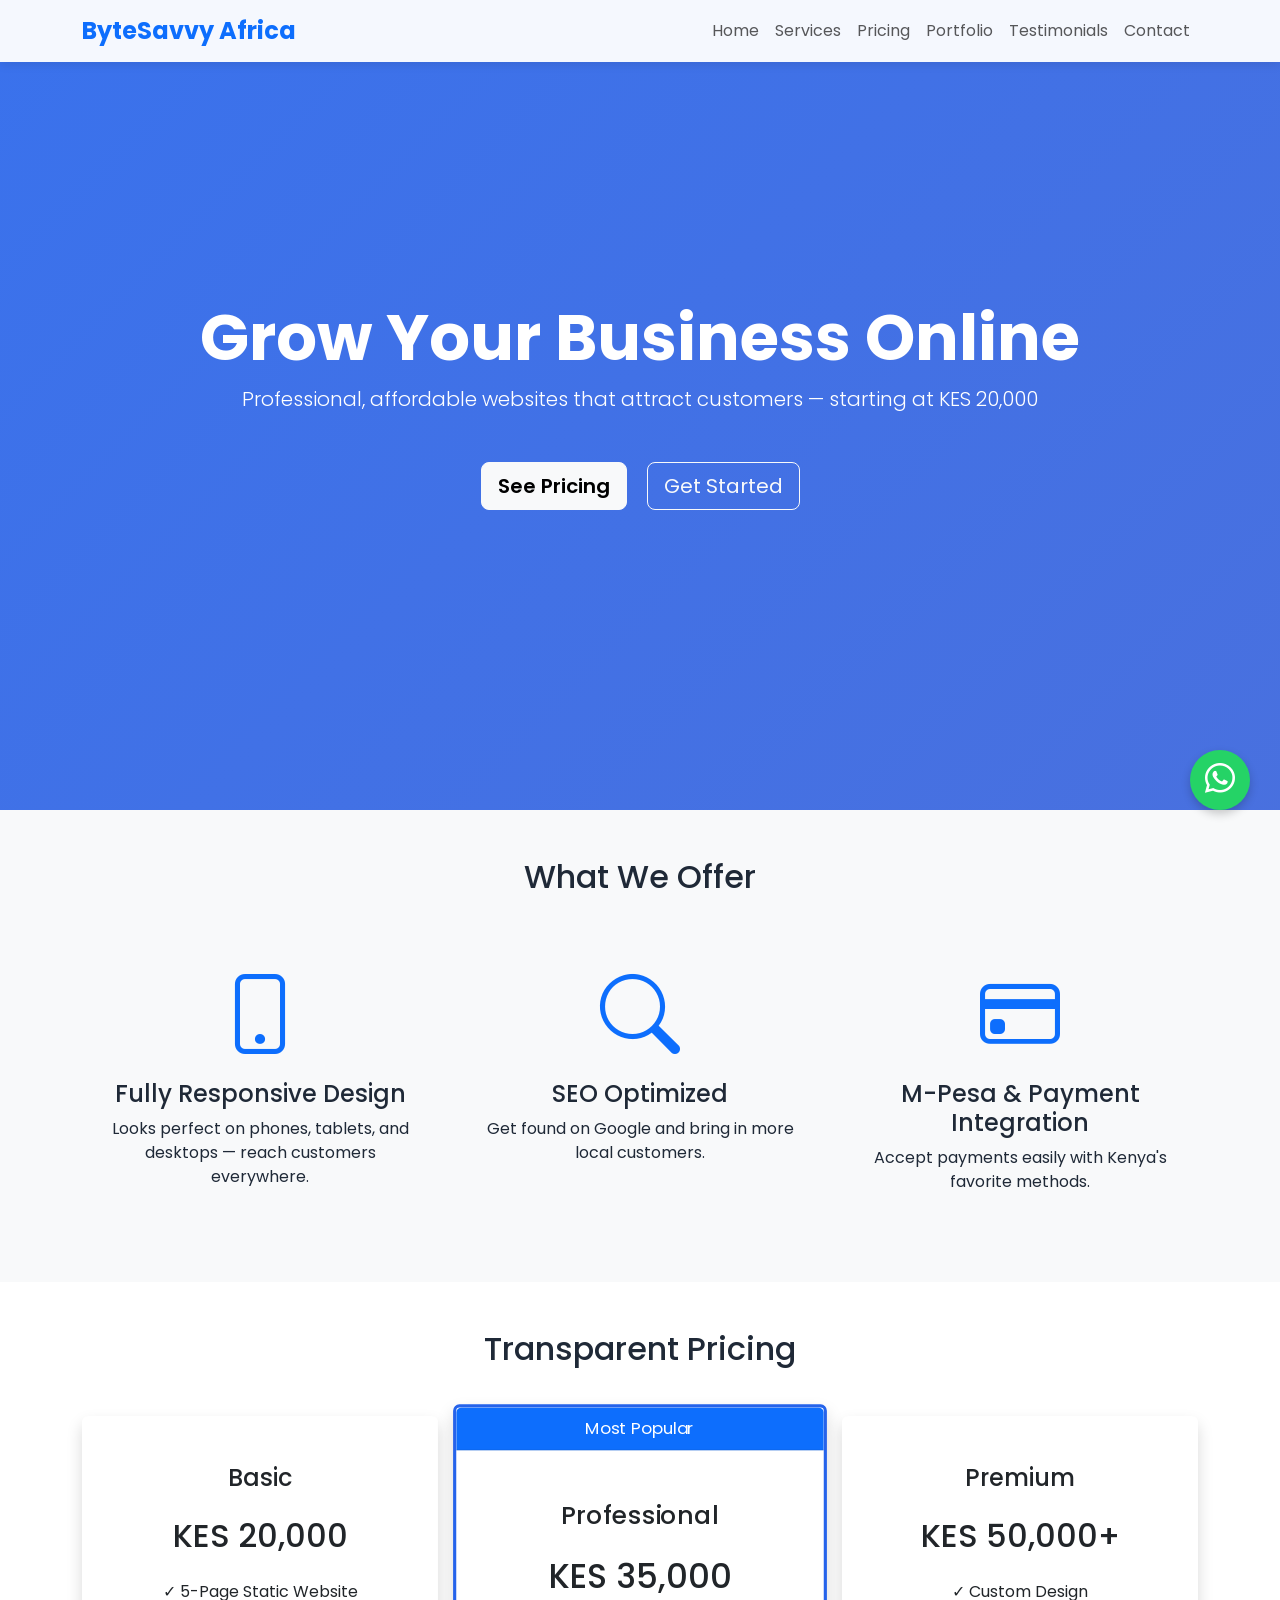
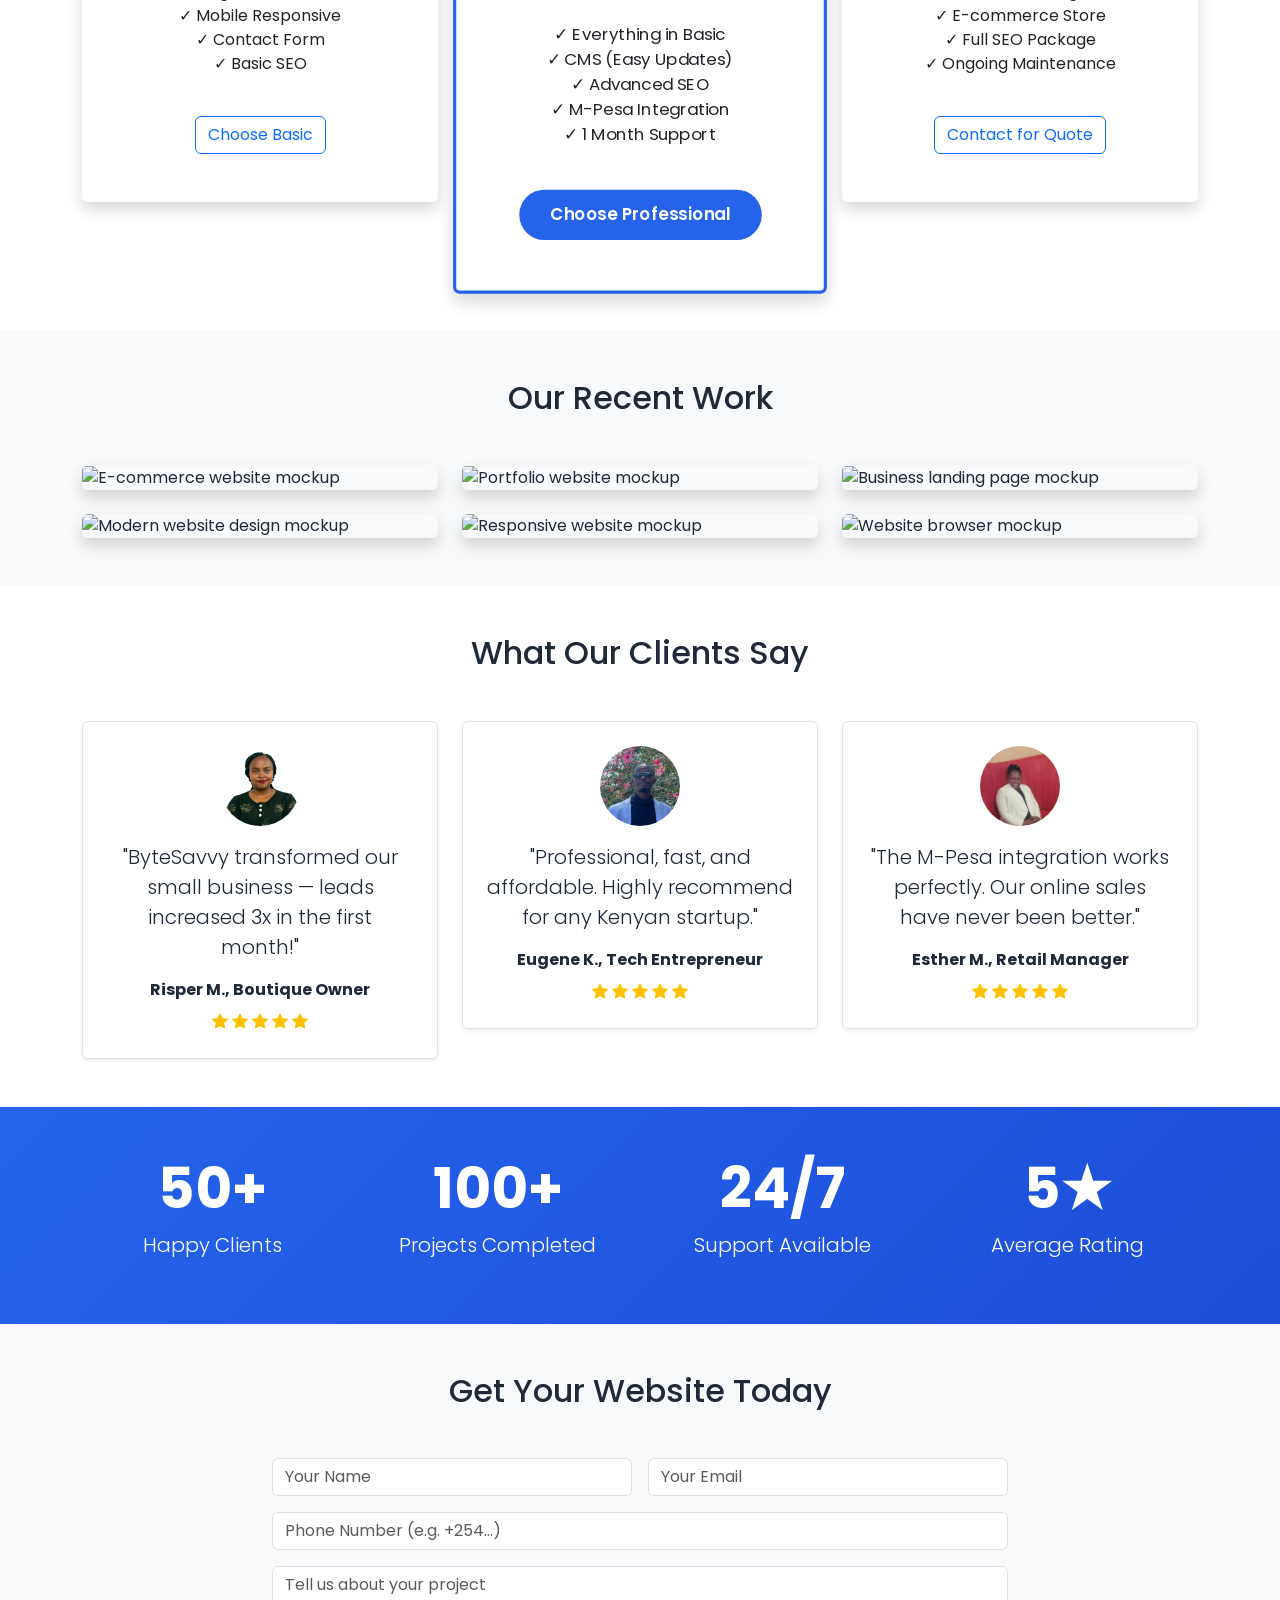
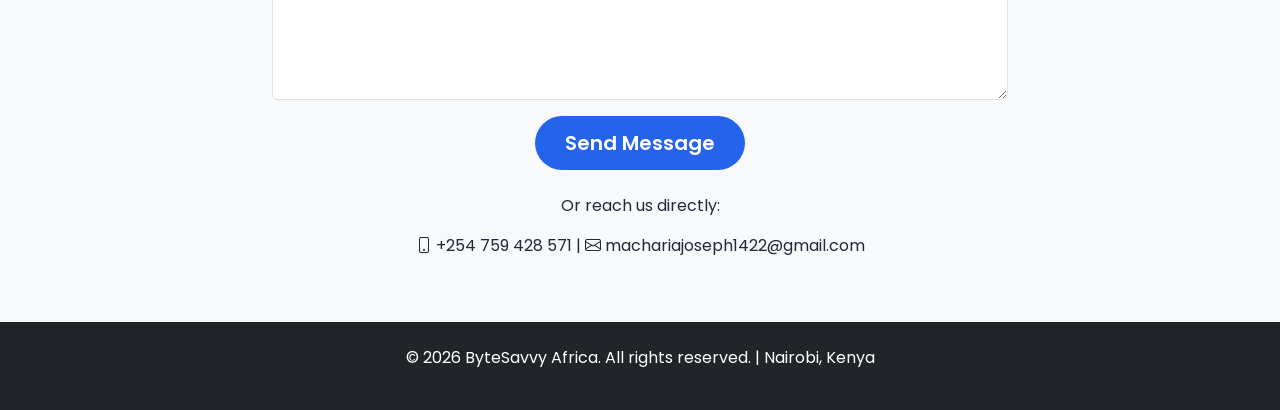
==== ByteSavvy labs.html @ 75848e0d "Initial commit: ByteSavvy Africa website" ====
<!doctype html>
<html lang="en">
  <head>
    <meta charset="UTF-8" />
    <meta name="viewport" content="width=device-width, initial-scale=1.0" />
    <title>
      ByteSavvy Africa - Affordable Web Design & Development in Kenya
    </title>
    <meta
      name="description"
      content="Professional, affordable web design and development in Nairobi, Kenya. Websites from KES 20,000 with CMS, SEO, mobile responsiveness, and M-Pesa integration."
    />
    <meta
      property="og:title"
      content="ByteSavvy Africa - Professional Web Design"
    />
    <meta
      property="og:description"
      content="Simple, scalable & affordable digital solutions for African businesses."
    />
    <meta
      property="og:image"
      content="https://img.freepik.com/free-vector/blue-futuristic-waves-background-vector-with-computer-code-technology_53876-110867.jpg"
    />
    <meta property="og:url" content="https://yourdomain.netlify.app" />
    <meta
      name="keywords"
      content="web design Kenya, website development Nairobi, affordable websites Kenya, M-Pesa integration, SEO Kenya, web design Nairobi, cheap websites Kenya, business websites Kenya"
    />
    <meta name="author" content="ByteSavvy Africa" />
    <link rel="canonical" href="https://yourdomain.netlify.app" />

    <!-- Bootstrap 5 CSS -->
    <link
      href="https://cdn.jsdelivr.net/npm/bootstrap@5.3.3/dist/css/bootstrap.min.css"
      rel="stylesheet"
    />
    <!-- Bootstrap Icons -->
    <link
      href="https://cdn.jsdelivr.net/npm/bootstrap-icons@1.11.3/font/bootstrap-icons.css"
      rel="stylesheet"
    />
    <!-- Google Fonts: Poppins -->
    <link
      href="https://fonts.googleapis.com/css2?family=Poppins:wght@300;400;500;600;700&display=swap"
      rel="stylesheet"
    />

    <style>
      :root {
        --primary: #2563eb;
        --primary-dark: #1d4ed8;
        --text: #1f2937;
        --light: #f8fafc;
      }
      body {
        font-family: "Poppins", sans-serif;
        color: var(--text);
        scroll-behavior: smooth;
      }
      .navbar {
        background: rgba(255, 255, 255, 0.95);
        box-shadow: 0 2px 10px rgba(0, 0, 0, 0.1);
      }
      .hero {
        background:
          linear-gradient(
            135deg,
            rgba(37, 99, 235, 0.9),
            rgba(29, 78, 216, 0.8)
          ),
          url("https://img.freepik.com/free-vector/blue-futuristic-waves-background-vector-with-computer-code-technology_53876-110867.jpg")
            center/cover no-repeat fixed;
        color: white;
        min-height: 90vh;
        display: flex;
        align-items: center;
      }
      .btn-primary {
        background: var(--primary);
        border: none;
        padding: 12px 30px;
        border-radius: 50px;
        font-weight: 600;
      }
      .btn-primary:hover {
        background: var(--primary-dark);
      }
      .pricing-card {
        transition:
          transform 0.3s,
          box-shadow 0.3s;
      }
      .pricing-card:hover {
        transform: translateY(-10px);
        box-shadow: 0 20px 40px rgba(0, 0, 0, 0.1);
      }
      .pricing-card.popular {
        border: 3px solid var(--primary);
        transform: scale(1.05);
      }
      .portfolio-img {
        height: 300px;
        object-fit: cover;
        transition: transform 0.4s;
      }
      .portfolio-img:hover {
        transform: scale(1.05);
      }
      .testimonial-img {
        width: 80px;
        height: 80px;
        border-radius: 50%;
        object-fit: cover;
      }
      .back-to-top {
        position: fixed;
        bottom: 30px;
        right: 30px;
        background: var(--primary);
        color: white;
        width: 50px;
        height: 50px;
        border-radius: 50%;
        display: none;
        align-items: center;
        justify-content: center;
        box-shadow: 0 4px 10px rgba(0, 0, 0, 0.2);
        z-index: 1000;
      }
      .whatsapp-float {
        position: fixed;
        bottom: 90px;
        right: 30px;
        background: #25d366;
        color: white;
        width: 60px;
        height: 60px;
        border-radius: 50%;
        display: flex;
        align-items: center;
        justify-content: center;
        font-size: 30px;
        box-shadow: 0 4px 10px rgba(0, 0, 0, 0.2);
        z-index: 1000;
        transition: transform 0.3s;
      }
      .whatsapp-float:hover {
        transform: scale(1.1);
      }
      .service-card {
        transition: all 0.3s ease;
      }
      .service-card:hover {
        background: white;
        box-shadow: 0 10px 30px rgba(37, 99, 235, 0.15);
        transform: translateY(-5px);
        border-radius: 12px;
      }
      .form-control:focus {
        border-color: var(--primary);
        box-shadow: 0 0 0 0.2rem rgba(37, 99, 235, 0.25);
      }
      .btn-primary {
        background: var(--primary);
        border: none;
        padding: 12px 30px;
        border-radius: 50px;
        font-weight: 600;
        transition: all 0.3s ease;
      }
      .btn-primary:hover {
        background: var(--primary-dark);
        transform: translateY(-2px);
        box-shadow: 0 5px 15px rgba(37, 99, 235, 0.3);
      }
    </style>
  </head>
  <body class="bg-light">
    <!-- Navbar -->
    <nav class="navbar navbar-expand-lg fixed-top">
      <div class="container">
        <a class="navbar-brand fw-bold text-primary fs-4" href="#"
          >ByteSavvy Africa</a
        >
        <button
          class="navbar-toggler"
          type="button"
          data-bs-toggle="collapse"
          data-bs-target="#navbarNav"
        >
          <span class="navbar-toggler-icon"></span>
        </button>
        <div class="collapse navbar-collapse" id="navbarNav">
          <ul class="navbar-nav ms-auto">
            <li class="nav-item"><a class="nav-link" href="#home">Home</a></li>
            <li class="nav-item">
              <a class="nav-link" href="#services">Services</a>
            </li>
            <li class="nav-item">
              <a class="nav-link" href="#pricing">Pricing</a>
            </li>
            <li class="nav-item">
              <a class="nav-link" href="#portfolio">Portfolio</a>
            </li>
            <li class="nav-item">
              <a class="nav-link" href="#testimonials">Testimonials</a>
            </li>
            <li class="nav-item">
              <a class="nav-link" href="#contact">Contact</a>
            </li>
          </ul>
        </div>
      </div>
    </nav>

    <!-- Hero -->
    <section id="home" class="hero text-center">
      <div class="container">
        <h1 class="display-3 fw-bold">Grow Your Business Online</h1>
        <p class="lead mb-5">
          Professional, affordable websites that attract customers — starting at
          KES 20,000
        </p>
        <a href="#pricing" class="btn btn-light btn-lg me-3 fw-semibold"
          >See Pricing</a
        >
        <a href="#contact" class="btn btn-outline-light btn-lg">Get Started</a>
      </div>
    </section>

    <!-- Services -->
    <section id="services" class="py-5">
      <div class="container">
        <h2 class="text-center mb-5">What We Offer</h2>
        <div class="row g-4">
          <div class="col-md-4">
            <div class="text-center p-4 service-card">
              <i class="bi bi-phone display-1 text-primary"></i>
              <h4 class="mt-3">Fully Responsive Design</h4>
              <p>
                Looks perfect on phones, tablets, and desktops — reach customers
                everywhere.
              </p>
            </div>
          </div>
          <div class="col-md-4">
            <div class="text-center p-4 service-card">
              <i class="bi bi-search display-1 text-primary"></i>
              <h4 class="mt-3">SEO Optimized</h4>
              <p>Get found on Google and bring in more local customers.</p>
            </div>
          </div>
          <div class="col-md-4">
            <div class="text-center p-4 service-card">
              <i class="bi bi-credit-card display-1 text-primary"></i>
              <h4 class="mt-3">M-Pesa & Payment Integration</h4>
              <p>Accept payments easily with Kenya's favorite methods.</p>
            </div>
          </div>
        </div>
      </div>
    </section>

    <!-- Pricing -->
    <section id="pricing" class="py-5 bg-white">
      <div class="container">
        <h2 class="text-center mb-5">Transparent Pricing</h2>
        <div class="row g-4 justify-content-center">
          <div class="col-md-4">
            <div class="card pricing-card text-center border-0 shadow">
              <div class="card-body p-5">
                <h4>Basic</h4>
                <h2 class="my-4">KES 20,000</h2>
                <ul class="list-unstyled">
                  <li>✓ 5-Page Static Website</li>
                  <li>✓ Mobile Responsive</li>
                  <li>✓ Contact Form</li>
                  <li>✓ Basic SEO</li>
                </ul>
                <a href="#contact" class="btn btn-outline-primary mt-4"
                  >Choose Basic</a
                >
              </div>
            </div>
          </div>
          <div class="col-md-4">
            <div class="card pricing-card popular text-center shadow">
              <div class="card-header bg-primary text-white">Most Popular</div>
              <div class="card-body p-5">
                <h4>Professional</h4>
                <h2 class="my-4">KES 35,000</h2>
                <ul class="list-unstyled">
                  <li>✓ Everything in Basic</li>
                  <li>✓ CMS (Easy Updates)</li>
                  <li>✓ Advanced SEO</li>
                  <li>✓ M-Pesa Integration</li>
                  <li>✓ 1 Month Support</li>
                </ul>
                <a href="#contact" class="btn btn-primary mt-4"
                  >Choose Professional</a
                >
              </div>
            </div>
          </div>
          <div class="col-md-4">
            <div class="card pricing-card text-center border-0 shadow">
              <div class="card-body p-5">
                <h4>Premium</h4>
                <h2 class="my-4">KES 50,000+</h2>
                <ul class="list-unstyled">
                  <li>✓ Custom Design</li>
                  <li>✓ E-commerce Store</li>
                  <li>✓ Full SEO Package</li>
                  <li>✓ Ongoing Maintenance</li>
                </ul>
                <a href="#contact" class="btn btn-outline-primary mt-4"
                  >Contact for Quote</a
                >
              </div>
            </div>
          </div>
        </div>
      </div>
    </section>

    <!-- Portfolio -->
    <section id="portfolio" class="py-5">
      <div class="container">
        <h2 class="text-center mb-5">Our Recent Work</h2>
        <div class="row g-4">
          <div class="col-md-4">
            <div class="overflow-hidden rounded shadow">
              <img
                src="https://images.unsplash.com/photo-1467232004584-a241de8bcf5d?w=800&q=80"
                alt="E-commerce website mockup"
                class="w-100 portfolio-img"
                loading="lazy"
              />
            </div>
          </div>
          <div class="col-md-4">
            <div class="overflow-hidden rounded shadow">
              <img
                src="https://images.unsplash.com/photo-1498050108023-c5249f4df085?w=800&q=80"
                alt="Portfolio website mockup"
                class="w-100 portfolio-img"
                loading="lazy"
              />
            </div>
          </div>
          <div class="col-md-4">
            <div class="overflow-hidden rounded shadow">
              <img
                src="https://images.unsplash.com/photo-1593642532842-98d0fd5ebc1a?w=800&q=80"
                alt="Business landing page mockup"
                class="w-100 portfolio-img"
                loading="lazy"
              />
            </div>
          </div>
          <div class="col-md-4">
            <div class="overflow-hidden rounded shadow">
              <img
                src="https://images.unsplash.com/photo-1460925895917-afdab827c52f?w=800&q=80"
                alt="Modern website design mockup"
                class="w-100 portfolio-img"
                loading="lazy"
              />
            </div>
          </div>
          <div class="col-md-4">
            <div class="overflow-hidden rounded shadow">
              <img
                src="https://images.unsplash.com/photo-1559028012-481c04fa702d?w=800&q=80"
                alt="Responsive website mockup"
                class="w-100 portfolio-img"
                loading="lazy"
              />
            </div>
          </div>
          <div class="col-md-4">
            <div class="overflow-hidden rounded shadow">
              <img
                src="https://images.unsplash.com/photo-1547658719-da2b51169166?w=800&q=80"
                alt="Website browser mockup"
                class="w-100 portfolio-img"
                loading="lazy"
              />
            </div>
          </div>
        </div>
      </div>
    </section>

    <!-- Testimonials -->
    <section id="testimonials" class="py-5 bg-white">
      <div class="container">
        <h2 class="text-center mb-5">What Our Clients Say</h2>
        <div class="row g-4">
          <div class="col-md-4">
            <div class="text-center p-4 border rounded shadow-sm">
              <img
                src="public/images/client-risper .png"
                alt="Client testimonial"
                class="testimonial-img mb-3"
              />
              <p class="lead">
                "ByteSavvy transformed our small business — leads increased 3x
                in the first month!"
              </p>
              <strong>Risper M., Boutique Owner</strong>
              <div class="mt-2">
                <i class="bi bi-star-fill text-warning"></i>
                <i class="bi bi-star-fill text-warning"></i>
                <i class="bi bi-star-fill text-warning"></i>
                <i class="bi bi-star-fill text-warning"></i>
                <i class="bi bi-star-fill text-warning"></i>
              </div>
            </div>
          </div>
          <div class="col-md-4">
            <div class="text-center p-4 border rounded shadow-sm">
              <img
                src="public/images/client-taller .png"
                alt="Client testimonial"
                class="testimonial-img mb-3"
              />
              <p class="lead">
                "Professional, fast, and affordable. Highly recommend for any
                Kenyan startup."
              </p>
              <strong>Eugene K., Tech Entrepreneur</strong>
              <div class="mt-2">
                <i class="bi bi-star-fill text-warning"></i>
                <i class="bi bi-star-fill text-warning"></i>
                <i class="bi bi-star-fill text-warning"></i>
                <i class="bi bi-star-fill text-warning"></i>
                <i class="bi bi-star-fill text-warning"></i>
              </div>
            </div>
          </div>
          <div class="col-md-4">
            <div class="text-center p-4 border rounded shadow-sm">
              <img
                src="public/images/client-mum .png"
                alt="Client testimonial"
                class="testimonial-img mb-3"
              />
              <p class="lead">
                "The M-Pesa integration works perfectly. Our online sales have
                never been better."
              </p>
              <strong>Esther M., Retail Manager</strong>
              <div class="mt-2">
                <i class="bi bi-star-fill text-warning"></i>
                <i class="bi bi-star-fill text-warning"></i>
                <i class="bi bi-star-fill text-warning"></i>
                <i class="bi bi-star-fill text-warning"></i>
                <i class="bi bi-star-fill text-warning"></i>
              </div>
            </div>
          </div>
        </div>
      </div>
    </section>

    <!-- Stats Section -->
    <section
      class="py-5"
      style="
        background: linear-gradient(135deg, #2563eb, #1d4ed8);
        color: white;
      "
    >
      <div class="container">
        <div class="row text-center">
          <div class="col-md-3">
            <h2 class="display-4 fw-bold">50+</h2>
            <p class="lead">Happy Clients</p>
          </div>
          <div class="col-md-3">
            <h2 class="display-4 fw-bold">100+</h2>
            <p class="lead">Projects Completed</p>
          </div>
          <div class="col-md-3">
            <h2 class="display-4 fw-bold">24/7</h2>
            <p class="lead">Support Available</p>
          </div>
          <div class="col-md-3">
            <h2 class="display-4 fw-bold">5★</h2>
            <p class="lead">Average Rating</p>
          </div>
        </div>
      </div>
    </section>

    <!-- Contact -->
    <section id="contact" class="py-5">
      <div class="container">
        <h2 class="text-center mb-5">Get Your Website Today</h2>
        <div class="row justify-content-center">
          <div class="col-lg-8">
            <form action="https://formspree.io/f/xgonbgwg" method="POST">
              <input type="hidden" name="_next" value="thank-you.html" />
              <div class="row g-3">
                <div class="col-md-6">
                  <input
                    type="text"
                    name="name"
                    class="form-control"
                    placeholder="Your Name"
                    required
                  />
                </div>
                <div class="col-md-6">
                  <input
                    type="email"
                    name="email"
                    class="form-control"
                    placeholder="Your Email"
                    required
                  />
                </div>
                <div class="col-12">
                  <input
                    type="tel"
                    name="phone"
                    class="form-control"
                    placeholder="Phone Number (e.g. +254...)"
                  />
                </div>
                <div class="col-12">
                  <textarea
                    name="message"
                    class="form-control"
                    rows="5"
                    placeholder="Tell us about your project"
                    required
                  ></textarea>
                </div>
                <div class="col-12 text-center">
                  <button type="submit" class="btn btn-primary btn-lg">
                    Send Message
                  </button>
                </div>
              </div>
            </form>
            <div class="text-center mt-4">
              <p>Or reach us directly:</p>
              <p>
                <i class="bi bi-phone"></i> +254 759 428 571 |
                <i class="bi bi-envelope"></i> machariajoseph1422@gmail.com
              </p>
            </div>
          </div>
        </div>
      </div>
    </section>

    <!-- Footer -->
    <footer class="bg-dark text-white py-4">
      <div class="container text-center">
        <p>
          &copy; 2026 ByteSavvy Africa. All rights reserved. | Nairobi, Kenya
        </p>
      </div>
    </footer>

    <!-- WhatsApp Float -->
    <a
      href="https://wa.me/254798861887?text=Hi!%20I'm%20interested%20in%20your%20web%20design%20services"
      class="whatsapp-float"
      target="_blank"
    >
      <i class="bi bi-whatsapp"></i>
    </a>

    <!-- Back to Top -->
    <a href="#home" class="back-to-top"><i class="bi bi-arrow-up"></i></a>

    <!-- Bootstrap JS -->
    <script src="https://cdn.jsdelivr.net/npm/bootstrap@5.3.3/dist/js/bootstrap.bundle.min.js"></script>
    <script>
      // Show back-to-top button after scroll
      window.onscroll = function () {
        document.querySelector(".back-to-top").style.display =
          document.body.scrollTop > 300 ||
          document.documentElement.scrollTop > 300
            ? "flex"
            : "none";
      };
    </script>
  </body>
</html>
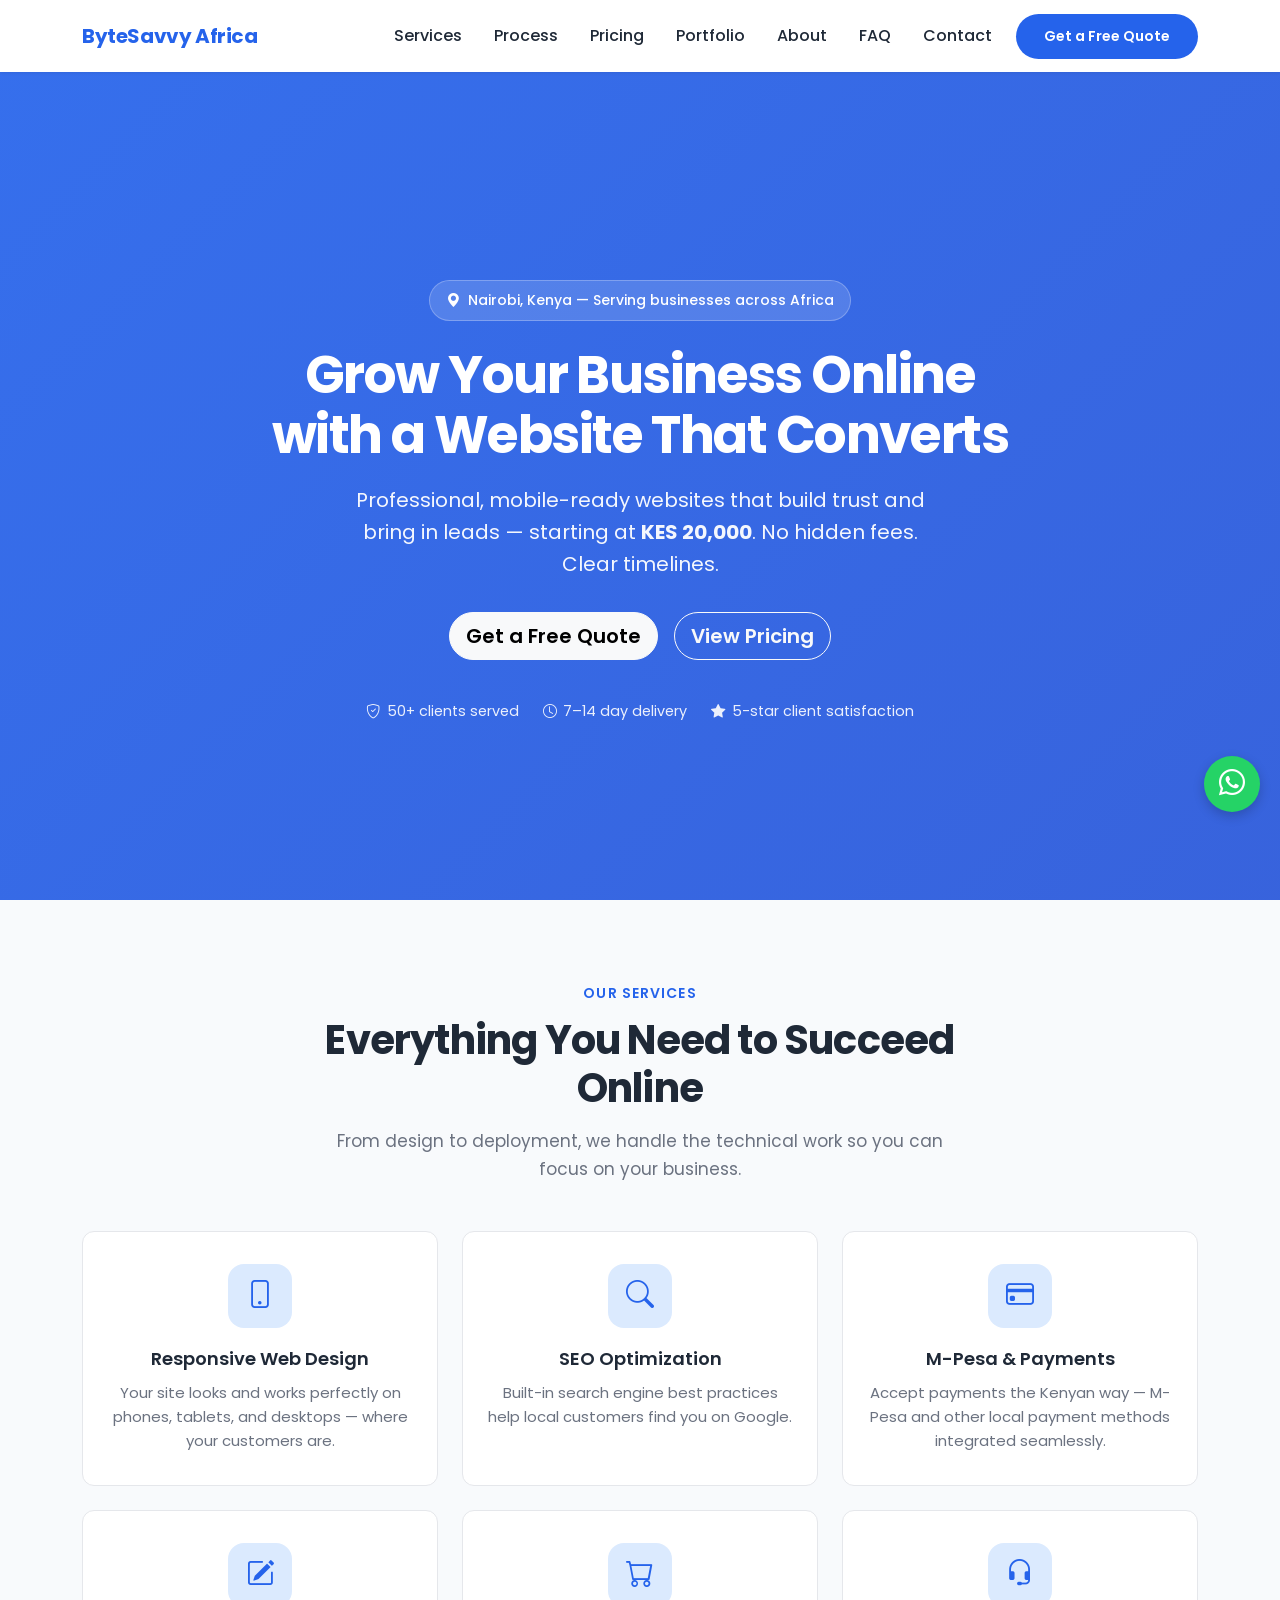
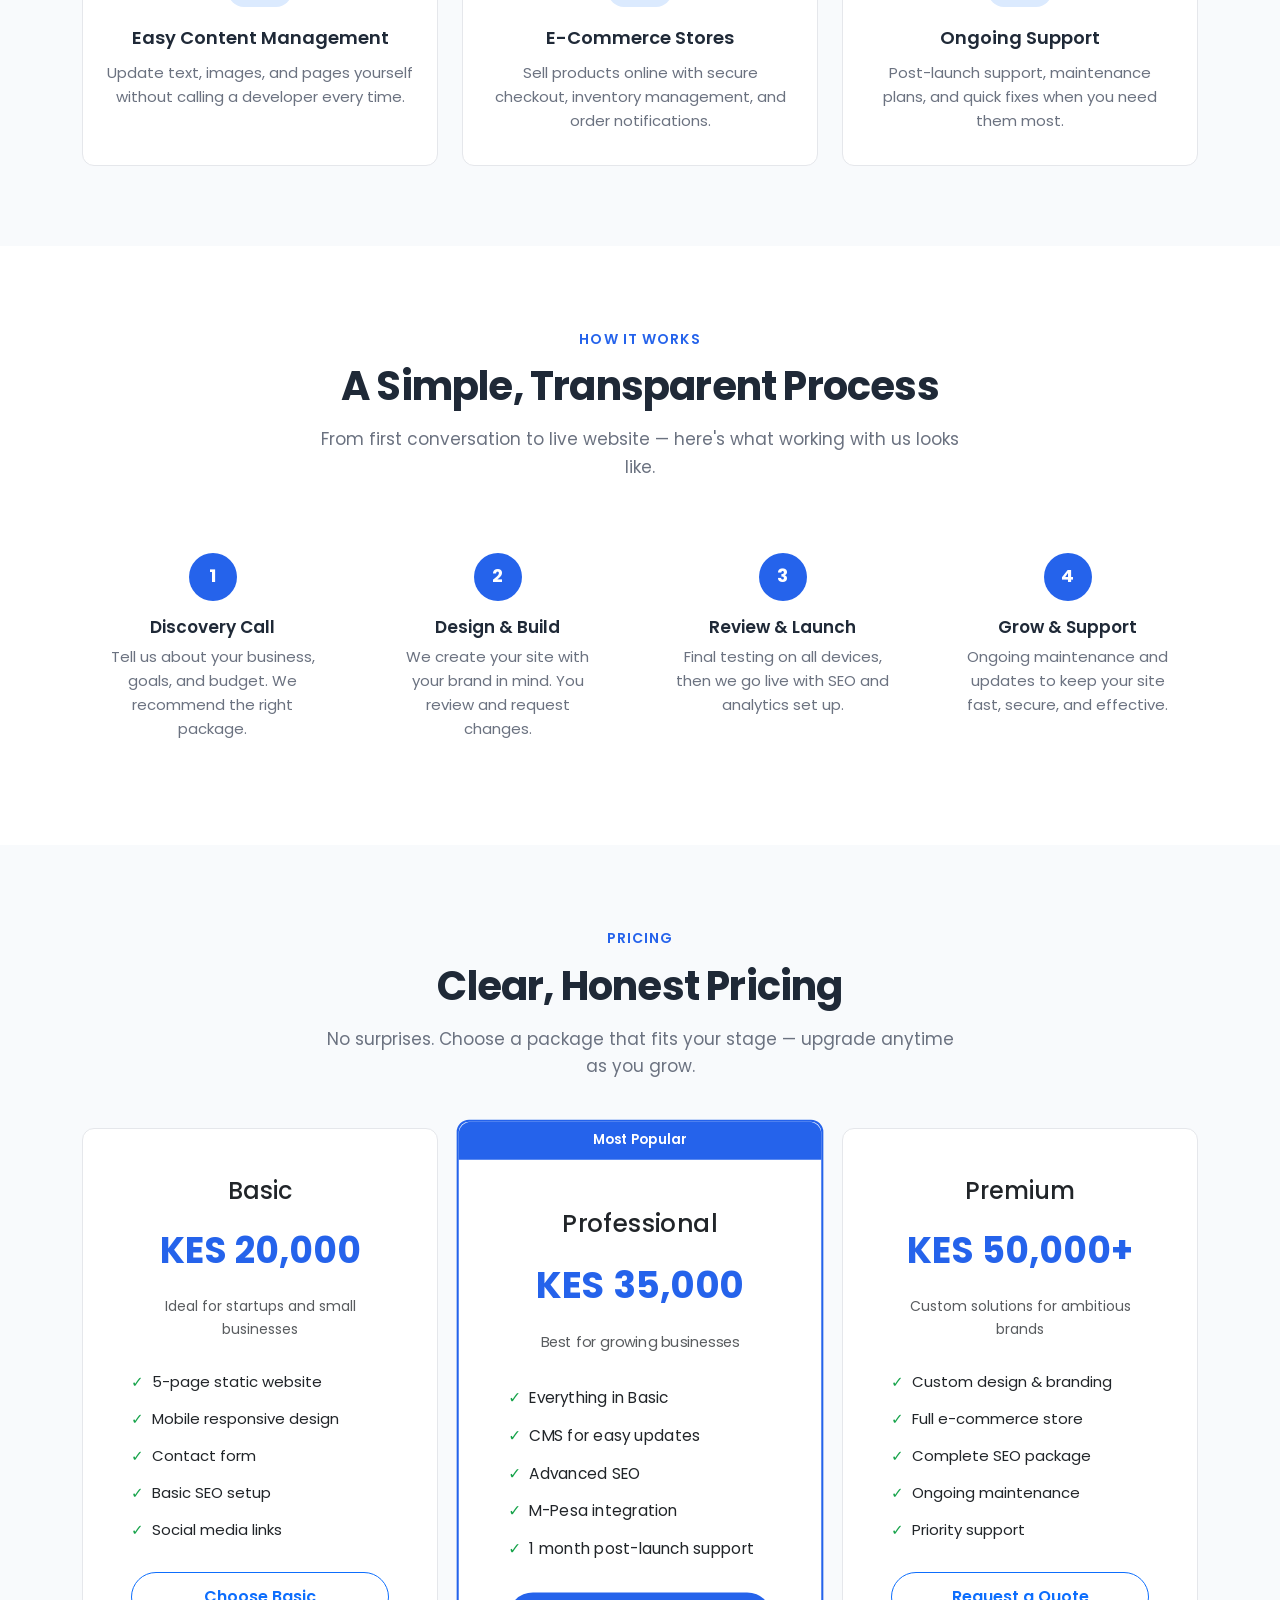
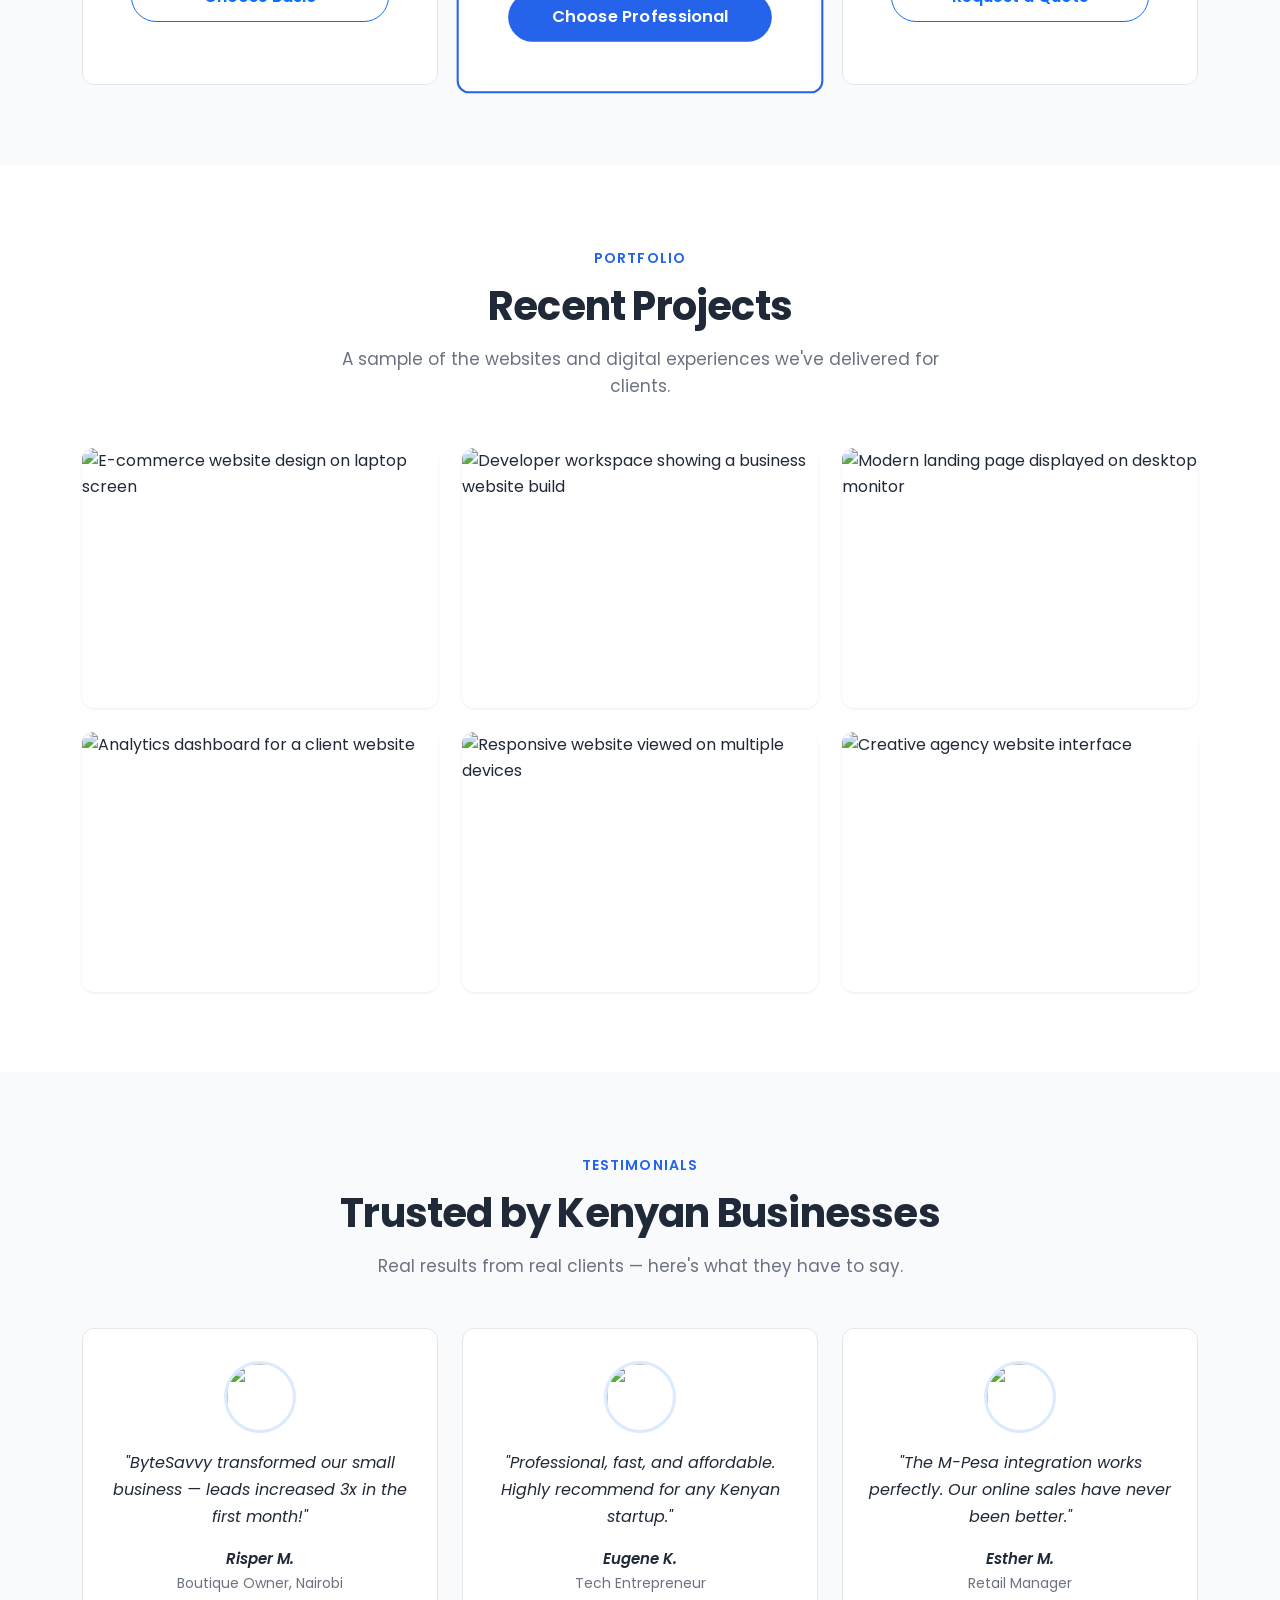
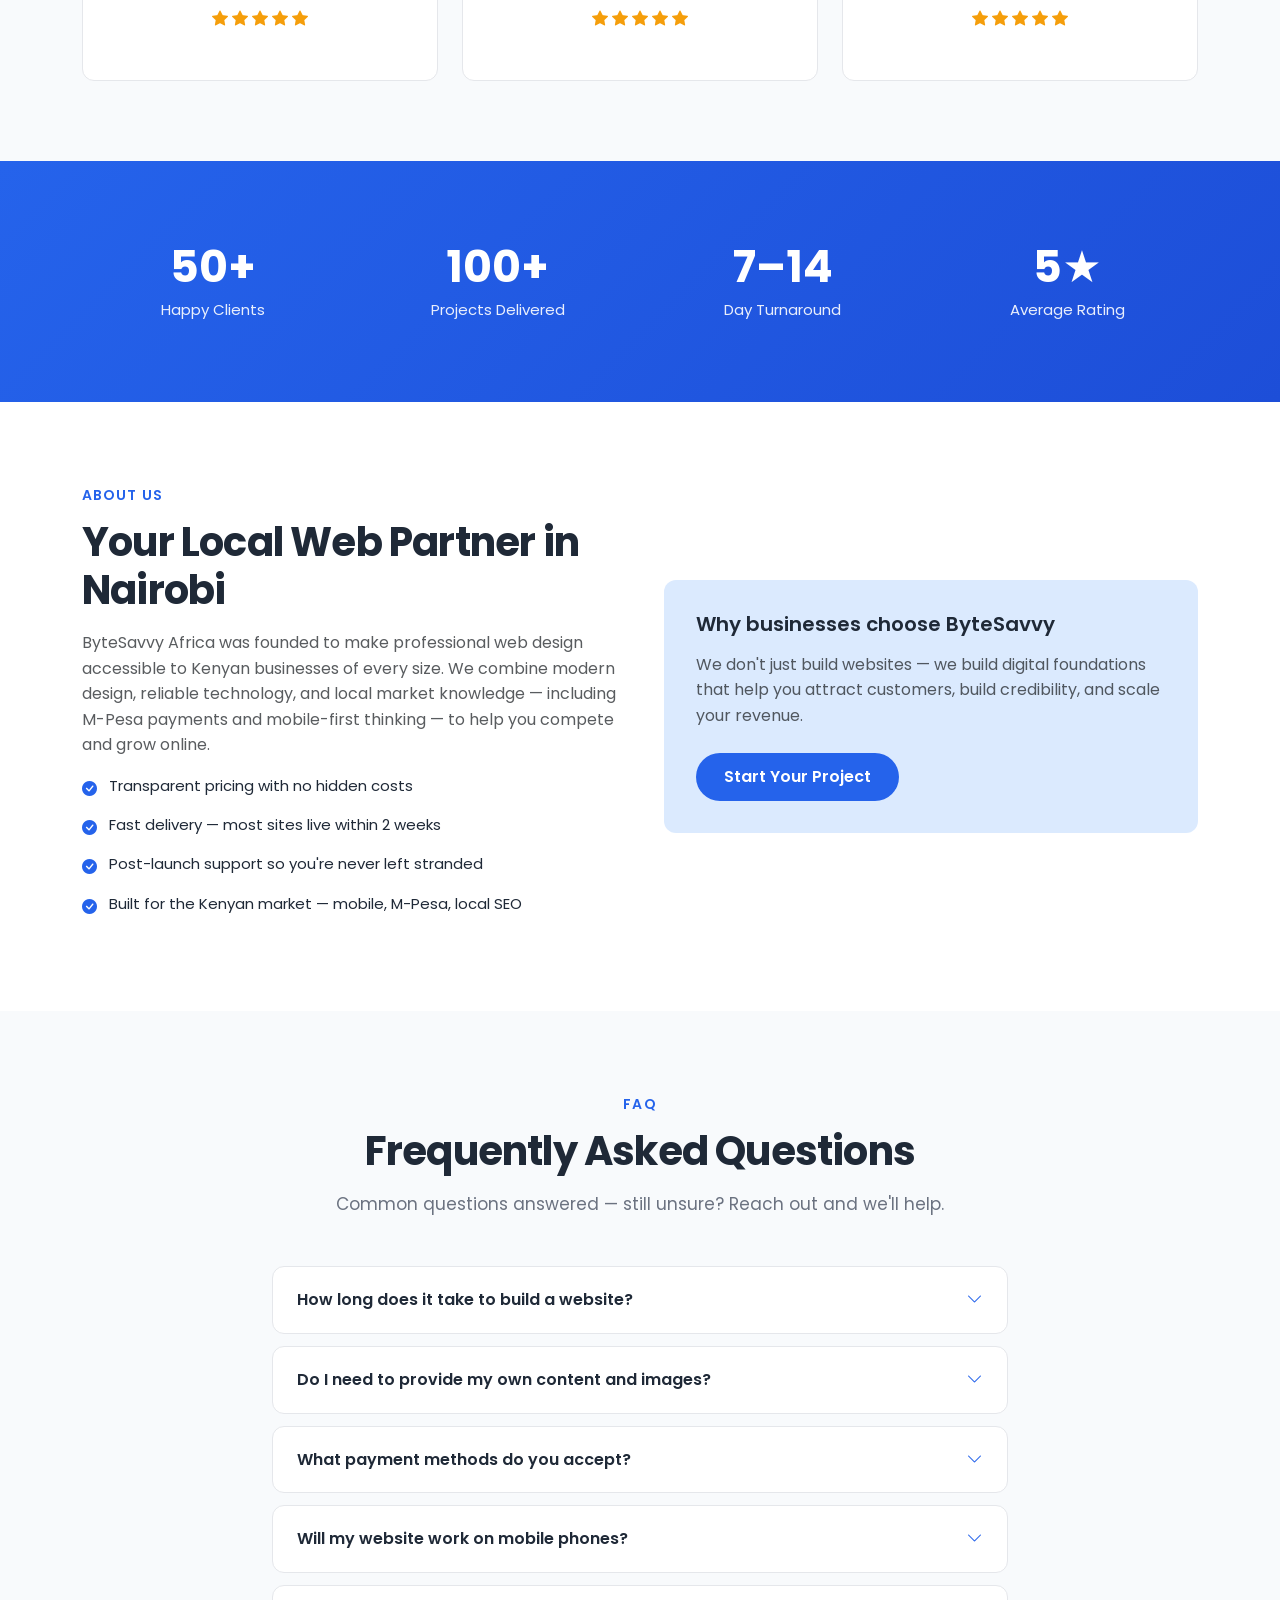
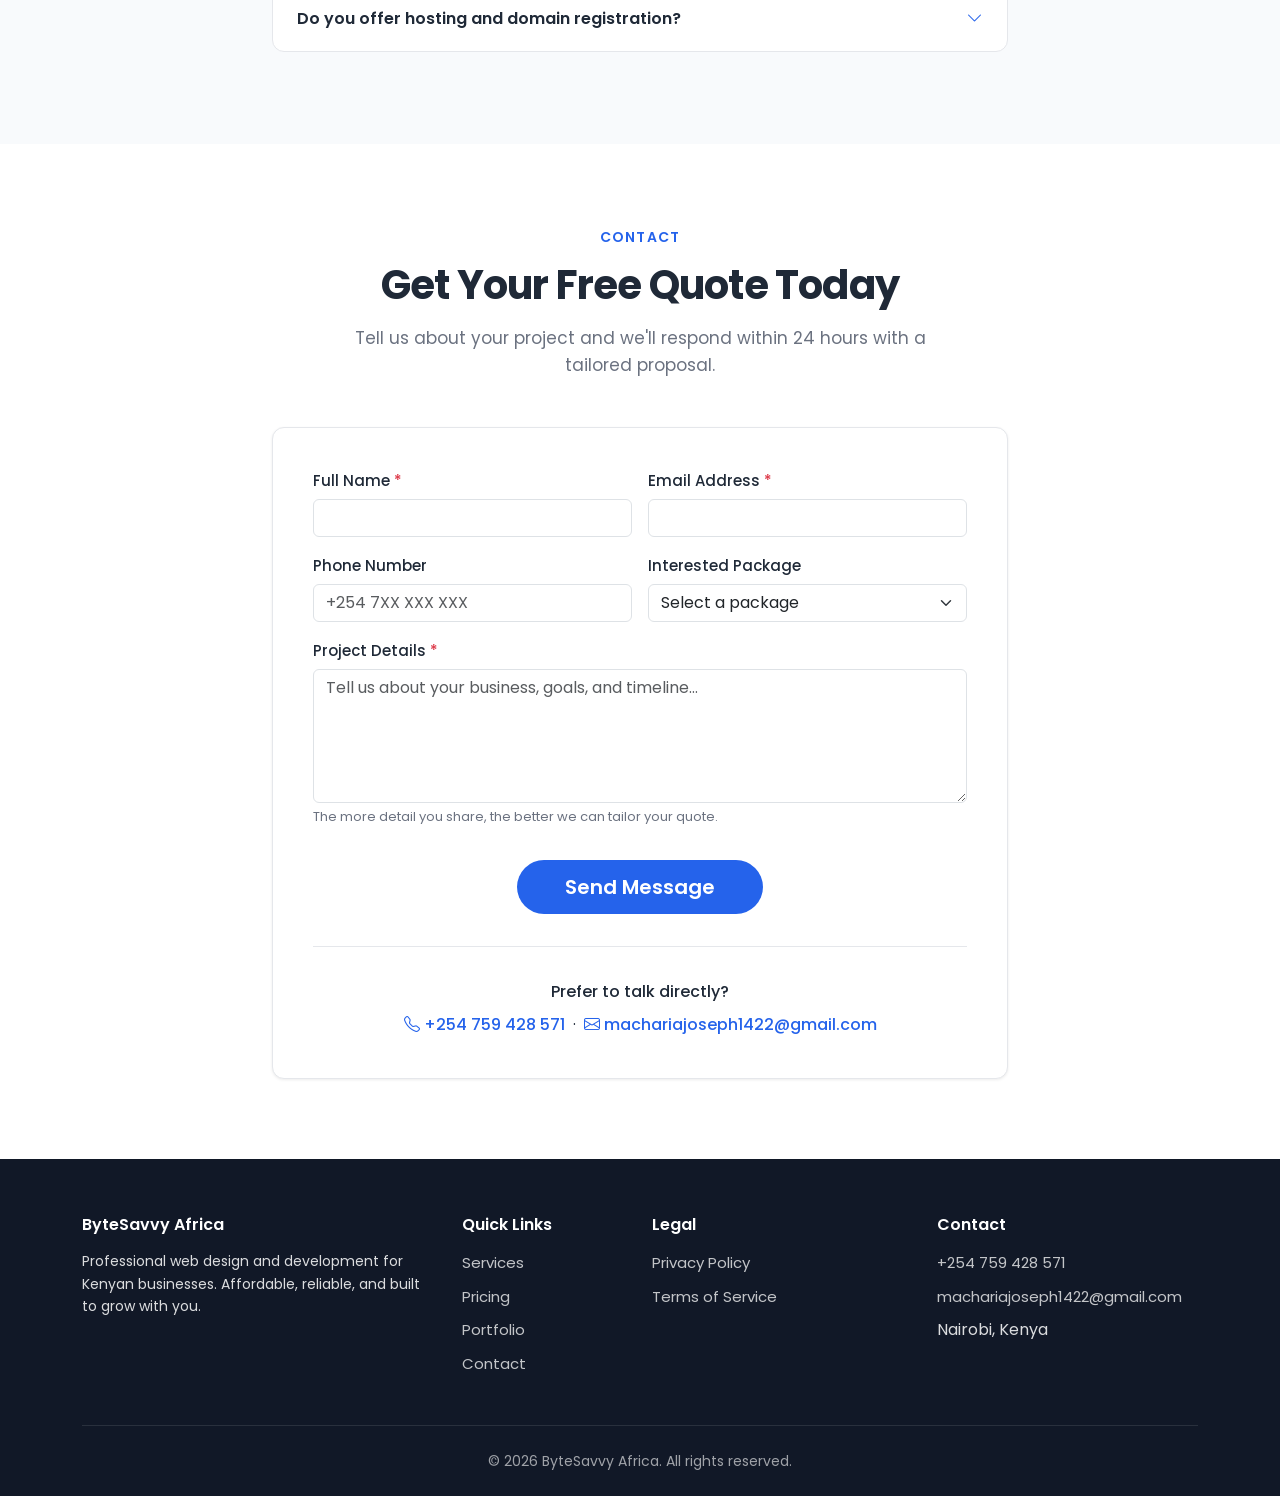
==== commit 504a7701: "Overhaul site for production-ready UX, SEO, accessibility, and conversions Co-authored-by: Cursor <c" ====
--- a/ByteSavvy labs.html
+++ b/ByteSavvy labs.html
@@ -2,594 +2,12 @@
 <html lang="en">
   <head>
     <meta charset="UTF-8" />
-    <meta name="viewport" content="width=device-width, initial-scale=1.0" />
-    <title>
-      ByteSavvy Africa - Affordable Web Design & Development in Kenya
-    </title>
-    <meta
-      name="description"
-      content="Professional, affordable web design and development in Nairobi, Kenya. Websites from KES 20,000 with CMS, SEO, mobile responsiveness, and M-Pesa integration."
-    />
-    <meta
-      property="og:title"
-      content="ByteSavvy Africa - Professional Web Design"
-    />
-    <meta
-      property="og:description"
-      content="Simple, scalable & affordable digital solutions for African businesses."
-    />
-    <meta
-      property="og:image"
-      content="https://img.freepik.com/free-vector/blue-futuristic-waves-background-vector-with-computer-code-technology_53876-110867.jpg"
-    />
-    <meta property="og:url" content="https://yourdomain.netlify.app" />
-    <meta
-      name="keywords"
-      content="web design Kenya, website development Nairobi, affordable websites Kenya, M-Pesa integration, SEO Kenya, web design Nairobi, cheap websites Kenya, business websites Kenya"
-    />
-    <meta name="author" content="ByteSavvy Africa" />
-    <link rel="canonical" href="https://yourdomain.netlify.app" />
-
-    <!-- Bootstrap 5 CSS -->
-    <link
-      href="https://cdn.jsdelivr.net/npm/bootstrap@5.3.3/dist/css/bootstrap.min.css"
-      rel="stylesheet"
-    />
-    <!-- Bootstrap Icons -->
-    <link
-      href="https://cdn.jsdelivr.net/npm/bootstrap-icons@1.11.3/font/bootstrap-icons.css"
-      rel="stylesheet"
-    />
-    <!-- Google Fonts: Poppins -->
-    <link
-      href="https://fonts.googleapis.com/css2?family=Poppins:wght@300;400;500;600;700&display=swap"
-      rel="stylesheet"
-    />
-
-    <style>
-      :root {
-        --primary: #2563eb;
-        --primary-dark: #1d4ed8;
-        --text: #1f2937;
-        --light: #f8fafc;
-      }
-      body {
-        font-family: "Poppins", sans-serif;
-        color: var(--text);
-        scroll-behavior: smooth;
-      }
-      .navbar {
-        background: rgba(255, 255, 255, 0.95);
-        box-shadow: 0 2px 10px rgba(0, 0, 0, 0.1);
-      }
-      .hero {
-        background:
-          linear-gradient(
-            135deg,
-            rgba(37, 99, 235, 0.9),
-            rgba(29, 78, 216, 0.8)
-          ),
-          url("https://img.freepik.com/free-vector/blue-futuristic-waves-background-vector-with-computer-code-technology_53876-110867.jpg")
-            center/cover no-repeat fixed;
-        color: white;
-        min-height: 90vh;
-        display: flex;
-        align-items: center;
-      }
-      .btn-primary {
-        background: var(--primary);
-        border: none;
-        padding: 12px 30px;
-        border-radius: 50px;
-        font-weight: 600;
-      }
-      .btn-primary:hover {
-        background: var(--primary-dark);
-      }
-      .pricing-card {
-        transition:
-          transform 0.3s,
-          box-shadow 0.3s;
-      }
-      .pricing-card:hover {
-        transform: translateY(-10px);
-        box-shadow: 0 20px 40px rgba(0, 0, 0, 0.1);
-      }
-      .pricing-card.popular {
-        border: 3px solid var(--primary);
-        transform: scale(1.05);
-      }
-      .portfolio-img {
-        height: 300px;
-        object-fit: cover;
-        transition: transform 0.4s;
-      }
-      .portfolio-img:hover {
-        transform: scale(1.05);
-      }
-      .testimonial-img {
-        width: 80px;
-        height: 80px;
-        border-radius: 50%;
-        object-fit: cover;
-      }
-      .back-to-top {
-        position: fixed;
-        bottom: 30px;
-        right: 30px;
-        background: var(--primary);
-        color: white;
-        width: 50px;
-        height: 50px;
-        border-radius: 50%;
-        display: none;
-        align-items: center;
-        justify-content: center;
-        box-shadow: 0 4px 10px rgba(0, 0, 0, 0.2);
-        z-index: 1000;
-      }
-      .whatsapp-float {
-        position: fixed;
-        bottom: 90px;
-        right: 30px;
-        background: #25d366;
-        color: white;
-        width: 60px;
-        height: 60px;
-        border-radius: 50%;
-        display: flex;
-        align-items: center;
-        justify-content: center;
-        font-size: 30px;
-        box-shadow: 0 4px 10px rgba(0, 0, 0, 0.2);
-        z-index: 1000;
-        transition: transform 0.3s;
-      }
-      .whatsapp-float:hover {
-        transform: scale(1.1);
-      }
-      .service-card {
-        transition: all 0.3s ease;
-      }
-      .service-card:hover {
-        background: white;
-        box-shadow: 0 10px 30px rgba(37, 99, 235, 0.15);
-        transform: translateY(-5px);
-        border-radius: 12px;
-      }
-      .form-control:focus {
-        border-color: var(--primary);
-        box-shadow: 0 0 0 0.2rem rgba(37, 99, 235, 0.25);
-      }
-      .btn-primary {
-        background: var(--primary);
-        border: none;
-        padding: 12px 30px;
-        border-radius: 50px;
-        font-weight: 600;
-        transition: all 0.3s ease;
-      }
-      .btn-primary:hover {
-        background: var(--primary-dark);
-        transform: translateY(-2px);
-        box-shadow: 0 5px 15px rgba(37, 99, 235, 0.3);
-      }
-    </style>
+    <meta http-equiv="refresh" content="0; url=/" />
+    <link rel="canonical" href="https://bytesavvy-africa.netlify.app/" />
+    <title>Redirecting…</title>
+    <script>window.location.replace("/");</script>
   </head>
-  <body class="bg-light">
-    <!-- Navbar -->
-    <nav class="navbar navbar-expand-lg fixed-top">
-      <div class="container">
-        <a class="navbar-brand fw-bold text-primary fs-4" href="#"
-          >ByteSavvy Africa</a
-        >
-        <button
-          class="navbar-toggler"
-          type="button"
-          data-bs-toggle="collapse"
-          data-bs-target="#navbarNav"
-        >
-          <span class="navbar-toggler-icon"></span>
-        </button>
-        <div class="collapse navbar-collapse" id="navbarNav">
-          <ul class="navbar-nav ms-auto">
-            <li class="nav-item"><a class="nav-link" href="#home">Home</a></li>
-            <li class="nav-item">
-              <a class="nav-link" href="#services">Services</a>
-            </li>
-            <li class="nav-item">
-              <a class="nav-link" href="#pricing">Pricing</a>
-            </li>
-            <li class="nav-item">
-              <a class="nav-link" href="#portfolio">Portfolio</a>
-            </li>
-            <li class="nav-item">
-              <a class="nav-link" href="#testimonials">Testimonials</a>
-            </li>
-            <li class="nav-item">
-              <a class="nav-link" href="#contact">Contact</a>
-            </li>
-          </ul>
-        </div>
-      </div>
-    </nav>
-
-    <!-- Hero -->
-    <section id="home" class="hero text-center">
-      <div class="container">
-        <h1 class="display-3 fw-bold">Grow Your Business Online</h1>
-        <p class="lead mb-5">
-          Professional, affordable websites that attract customers — starting at
-          KES 20,000
-        </p>
-        <a href="#pricing" class="btn btn-light btn-lg me-3 fw-semibold"
-          >See Pricing</a
-        >
-        <a href="#contact" class="btn btn-outline-light btn-lg">Get Started</a>
-      </div>
-    </section>
-
-    <!-- Services -->
-    <section id="services" class="py-5">
-      <div class="container">
-        <h2 class="text-center mb-5">What We Offer</h2>
-        <div class="row g-4">
-          <div class="col-md-4">
-            <div class="text-center p-4 service-card">
-              <i class="bi bi-phone display-1 text-primary"></i>
-              <h4 class="mt-3">Fully Responsive Design</h4>
-              <p>
-                Looks perfect on phones, tablets, and desktops — reach customers
-                everywhere.
-              </p>
-            </div>
-          </div>
-          <div class="col-md-4">
-            <div class="text-center p-4 service-card">
-              <i class="bi bi-search display-1 text-primary"></i>
-              <h4 class="mt-3">SEO Optimized</h4>
-              <p>Get found on Google and bring in more local customers.</p>
-            </div>
-          </div>
-          <div class="col-md-4">
-            <div class="text-center p-4 service-card">
-              <i class="bi bi-credit-card display-1 text-primary"></i>
-              <h4 class="mt-3">M-Pesa & Payment Integration</h4>
-              <p>Accept payments easily with Kenya's favorite methods.</p>
-            </div>
-          </div>
-        </div>
-      </div>
-    </section>
-
-    <!-- Pricing -->
-    <section id="pricing" class="py-5 bg-white">
-      <div class="container">
-        <h2 class="text-center mb-5">Transparent Pricing</h2>
-        <div class="row g-4 justify-content-center">
-          <div class="col-md-4">
-            <div class="card pricing-card text-center border-0 shadow">
-              <div class="card-body p-5">
-                <h4>Basic</h4>
-                <h2 class="my-4">KES 20,000</h2>
-                <ul class="list-unstyled">
-                  <li>✓ 5-Page Static Website</li>
-                  <li>✓ Mobile Responsive</li>
-                  <li>✓ Contact Form</li>
-                  <li>✓ Basic SEO</li>
-                </ul>
-                <a href="#contact" class="btn btn-outline-primary mt-4"
-                  >Choose Basic</a
-                >
-              </div>
-            </div>
-          </div>
-          <div class="col-md-4">
-            <div class="card pricing-card popular text-center shadow">
-              <div class="card-header bg-primary text-white">Most Popular</div>
-              <div class="card-body p-5">
-                <h4>Professional</h4>
-                <h2 class="my-4">KES 35,000</h2>
-                <ul class="list-unstyled">
-                  <li>✓ Everything in Basic</li>
-                  <li>✓ CMS (Easy Updates)</li>
-                  <li>✓ Advanced SEO</li>
-                  <li>✓ M-Pesa Integration</li>
-                  <li>✓ 1 Month Support</li>
-                </ul>
-                <a href="#contact" class="btn btn-primary mt-4"
-                  >Choose Professional</a
-                >
-              </div>
-            </div>
-          </div>
-          <div class="col-md-4">
-            <div class="card pricing-card text-center border-0 shadow">
-              <div class="card-body p-5">
-                <h4>Premium</h4>
-                <h2 class="my-4">KES 50,000+</h2>
-                <ul class="list-unstyled">
-                  <li>✓ Custom Design</li>
-                  <li>✓ E-commerce Store</li>
-                  <li>✓ Full SEO Package</li>
-                  <li>✓ Ongoing Maintenance</li>
-                </ul>
-                <a href="#contact" class="btn btn-outline-primary mt-4"
-                  >Contact for Quote</a
-                >
-              </div>
-            </div>
-          </div>
-        </div>
-      </div>
-    </section>
-
-    <!-- Portfolio -->
-    <section id="portfolio" class="py-5">
-      <div class="container">
-        <h2 class="text-center mb-5">Our Recent Work</h2>
-        <div class="row g-4">
-          <div class="col-md-4">
-            <div class="overflow-hidden rounded shadow">
-              <img
-                src="https://images.unsplash.com/photo-1467232004584-a241de8bcf5d?w=800&q=80"
-                alt="E-commerce website mockup"
-                class="w-100 portfolio-img"
-                loading="lazy"
-              />
-            </div>
-          </div>
-          <div class="col-md-4">
-            <div class="overflow-hidden rounded shadow">
-              <img
-                src="https://images.unsplash.com/photo-1498050108023-c5249f4df085?w=800&q=80"
-                alt="Portfolio website mockup"
-                class="w-100 portfolio-img"
-                loading="lazy"
-              />
-            </div>
-          </div>
-          <div class="col-md-4">
-            <div class="overflow-hidden rounded shadow">
-              <img
-                src="https://images.unsplash.com/photo-1593642532842-98d0fd5ebc1a?w=800&q=80"
-                alt="Business landing page mockup"
-                class="w-100 portfolio-img"
-                loading="lazy"
-              />
-            </div>
-          </div>
-          <div class="col-md-4">
-            <div class="overflow-hidden rounded shadow">
-              <img
-                src="https://images.unsplash.com/photo-1460925895917-afdab827c52f?w=800&q=80"
-                alt="Modern website design mockup"
-                class="w-100 portfolio-img"
-                loading="lazy"
-              />
-            </div>
-          </div>
-          <div class="col-md-4">
-            <div class="overflow-hidden rounded shadow">
-              <img
-                src="https://images.unsplash.com/photo-1559028012-481c04fa702d?w=800&q=80"
-                alt="Responsive website mockup"
-                class="w-100 portfolio-img"
-                loading="lazy"
-              />
-            </div>
-          </div>
-          <div class="col-md-4">
-            <div class="overflow-hidden rounded shadow">
-              <img
-                src="https://images.unsplash.com/photo-1547658719-da2b51169166?w=800&q=80"
-                alt="Website browser mockup"
-                class="w-100 portfolio-img"
-                loading="lazy"
-              />
-            </div>
-          </div>
-        </div>
-      </div>
-    </section>
-
-    <!-- Testimonials -->
-    <section id="testimonials" class="py-5 bg-white">
-      <div class="container">
-        <h2 class="text-center mb-5">What Our Clients Say</h2>
-        <div class="row g-4">
-          <div class="col-md-4">
-            <div class="text-center p-4 border rounded shadow-sm">
-              <img
-                src="public/images/client-risper .png"
-                alt="Client testimonial"
-                class="testimonial-img mb-3"
-              />
-              <p class="lead">
-                "ByteSavvy transformed our small business — leads increased 3x
-                in the first month!"
-              </p>
-              <strong>Risper M., Boutique Owner</strong>
-              <div class="mt-2">
-                <i class="bi bi-star-fill text-warning"></i>
-                <i class="bi bi-star-fill text-warning"></i>
-                <i class="bi bi-star-fill text-warning"></i>
-                <i class="bi bi-star-fill text-warning"></i>
-                <i class="bi bi-star-fill text-warning"></i>
-              </div>
-            </div>
-          </div>
-          <div class="col-md-4">
-            <div class="text-center p-4 border rounded shadow-sm">
-              <img
-                src="public/images/client-taller .png"
-                alt="Client testimonial"
-                class="testimonial-img mb-3"
-              />
-              <p class="lead">
-                "Professional, fast, and affordable. Highly recommend for any
-                Kenyan startup."
-              </p>
-              <strong>Eugene K., Tech Entrepreneur</strong>
-              <div class="mt-2">
-                <i class="bi bi-star-fill text-warning"></i>
-                <i class="bi bi-star-fill text-warning"></i>
-                <i class="bi bi-star-fill text-warning"></i>
-                <i class="bi bi-star-fill text-warning"></i>
-                <i class="bi bi-star-fill text-warning"></i>
-              </div>
-            </div>
-          </div>
-          <div class="col-md-4">
-            <div class="text-center p-4 border rounded shadow-sm">
-              <img
-                src="public/images/client-mum .png"
-                alt="Client testimonial"
-                class="testimonial-img mb-3"
-              />
-              <p class="lead">
-                "The M-Pesa integration works perfectly. Our online sales have
-                never been better."
-              </p>
-              <strong>Esther M., Retail Manager</strong>
-              <div class="mt-2">
-                <i class="bi bi-star-fill text-warning"></i>
-                <i class="bi bi-star-fill text-warning"></i>
-                <i class="bi bi-star-fill text-warning"></i>
-                <i class="bi bi-star-fill text-warning"></i>
-                <i class="bi bi-star-fill text-warning"></i>
-              </div>
-            </div>
-          </div>
-        </div>
-      </div>
-    </section>
-
-    <!-- Stats Section -->
-    <section
-      class="py-5"
-      style="
-        background: linear-gradient(135deg, #2563eb, #1d4ed8);
-        color: white;
-      "
-    >
-      <div class="container">
-        <div class="row text-center">
-          <div class="col-md-3">
-            <h2 class="display-4 fw-bold">50+</h2>
-            <p class="lead">Happy Clients</p>
-          </div>
-          <div class="col-md-3">
-            <h2 class="display-4 fw-bold">100+</h2>
-            <p class="lead">Projects Completed</p>
-          </div>
-          <div class="col-md-3">
-            <h2 class="display-4 fw-bold">24/7</h2>
-            <p class="lead">Support Available</p>
-          </div>
-          <div class="col-md-3">
-            <h2 class="display-4 fw-bold">5★</h2>
-            <p class="lead">Average Rating</p>
-          </div>
-        </div>
-      </div>
-    </section>
-
-    <!-- Contact -->
-    <section id="contact" class="py-5">
-      <div class="container">
-        <h2 class="text-center mb-5">Get Your Website Today</h2>
-        <div class="row justify-content-center">
-          <div class="col-lg-8">
-            <form action="https://formspree.io/f/xgonbgwg" method="POST">
-              <input type="hidden" name="_next" value="thank-you.html" />
-              <div class="row g-3">
-                <div class="col-md-6">
-                  <input
-                    type="text"
-                    name="name"
-                    class="form-control"
-                    placeholder="Your Name"
-                    required
-                  />
-                </div>
-                <div class="col-md-6">
-                  <input
-                    type="email"
-                    name="email"
-                    class="form-control"
-                    placeholder="Your Email"
-                    required
-                  />
-                </div>
-                <div class="col-12">
-                  <input
-                    type="tel"
-                    name="phone"
-                    class="form-control"
-                    placeholder="Phone Number (e.g. +254...)"
-                  />
-                </div>
-                <div class="col-12">
-                  <textarea
-                    name="message"
-                    class="form-control"
-                    rows="5"
-                    placeholder="Tell us about your project"
-                    required
-                  ></textarea>
-                </div>
-                <div class="col-12 text-center">
-                  <button type="submit" class="btn btn-primary btn-lg">
-                    Send Message
-                  </button>
-                </div>
-              </div>
-            </form>
-            <div class="text-center mt-4">
-              <p>Or reach us directly:</p>
-              <p>
-                <i class="bi bi-phone"></i> +254 759 428 571 |
-                <i class="bi bi-envelope"></i> machariajoseph1422@gmail.com
-              </p>
-            </div>
-          </div>
-        </div>
-      </div>
-    </section>
-
-    <!-- Footer -->
-    <footer class="bg-dark text-white py-4">
-      <div class="container text-center">
-        <p>
-          &copy; 2026 ByteSavvy Africa. All rights reserved. | Nairobi, Kenya
-        </p>
-      </div>
-    </footer>
-
-    <!-- WhatsApp Float -->
-    <a
-      href="https://wa.me/254798861887?text=Hi!%20I'm%20interested%20in%20your%20web%20design%20services"
-      class="whatsapp-float"
-      target="_blank"
-    >
-      <i class="bi bi-whatsapp"></i>
-    </a>
-
-    <!-- Back to Top -->
-    <a href="#home" class="back-to-top"><i class="bi bi-arrow-up"></i></a>
-
-    <!-- Bootstrap JS -->
-    <script src="https://cdn.jsdelivr.net/npm/bootstrap@5.3.3/dist/js/bootstrap.bundle.min.js"></script>
-    <script>
-      // Show back-to-top button after scroll
-      window.onscroll = function () {
-        document.querySelector(".back-to-top").style.display =
-          document.body.scrollTop > 300 ||
-          document.documentElement.scrollTop > 300
-            ? "flex"
-            : "none";
-      };
-    </script>
+  <body>
+    <p>This page has moved. <a href="/">Go to ByteSavvy Africa</a>.</p>
   </body>
 </html>
